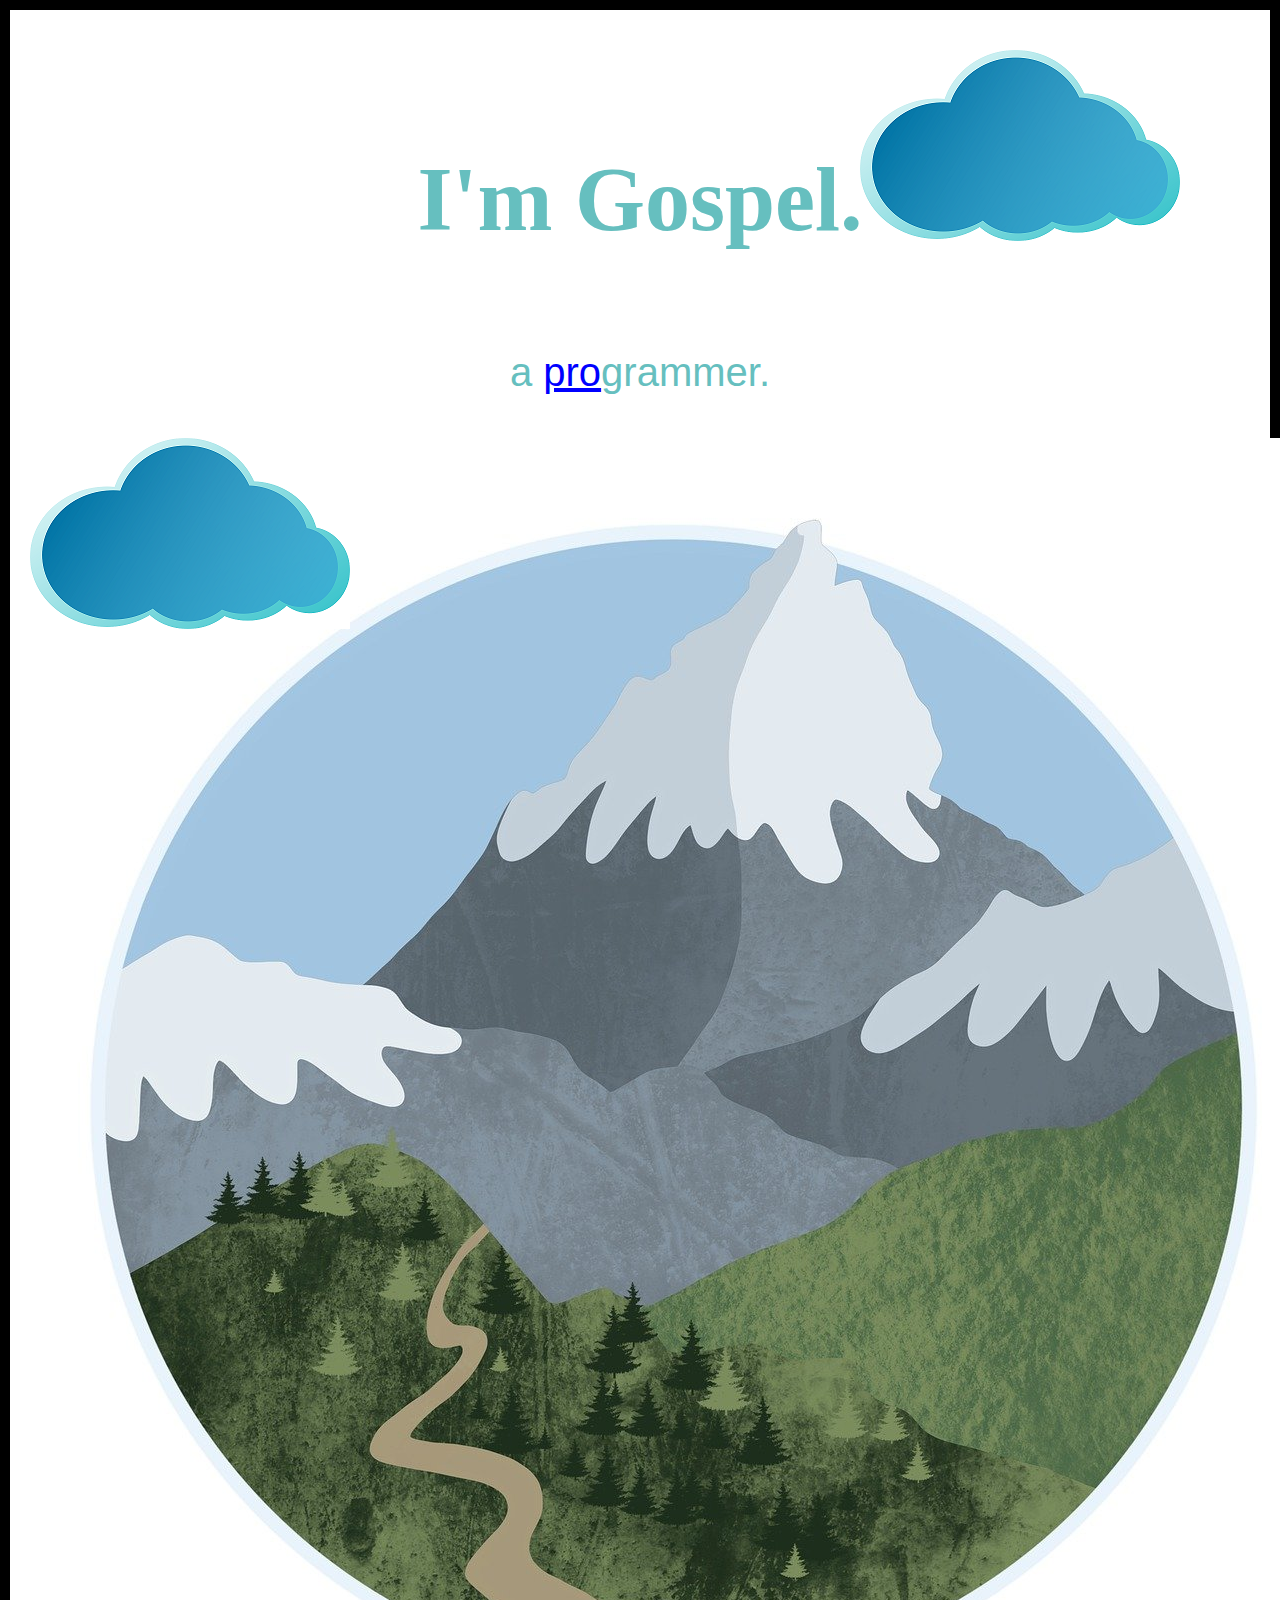
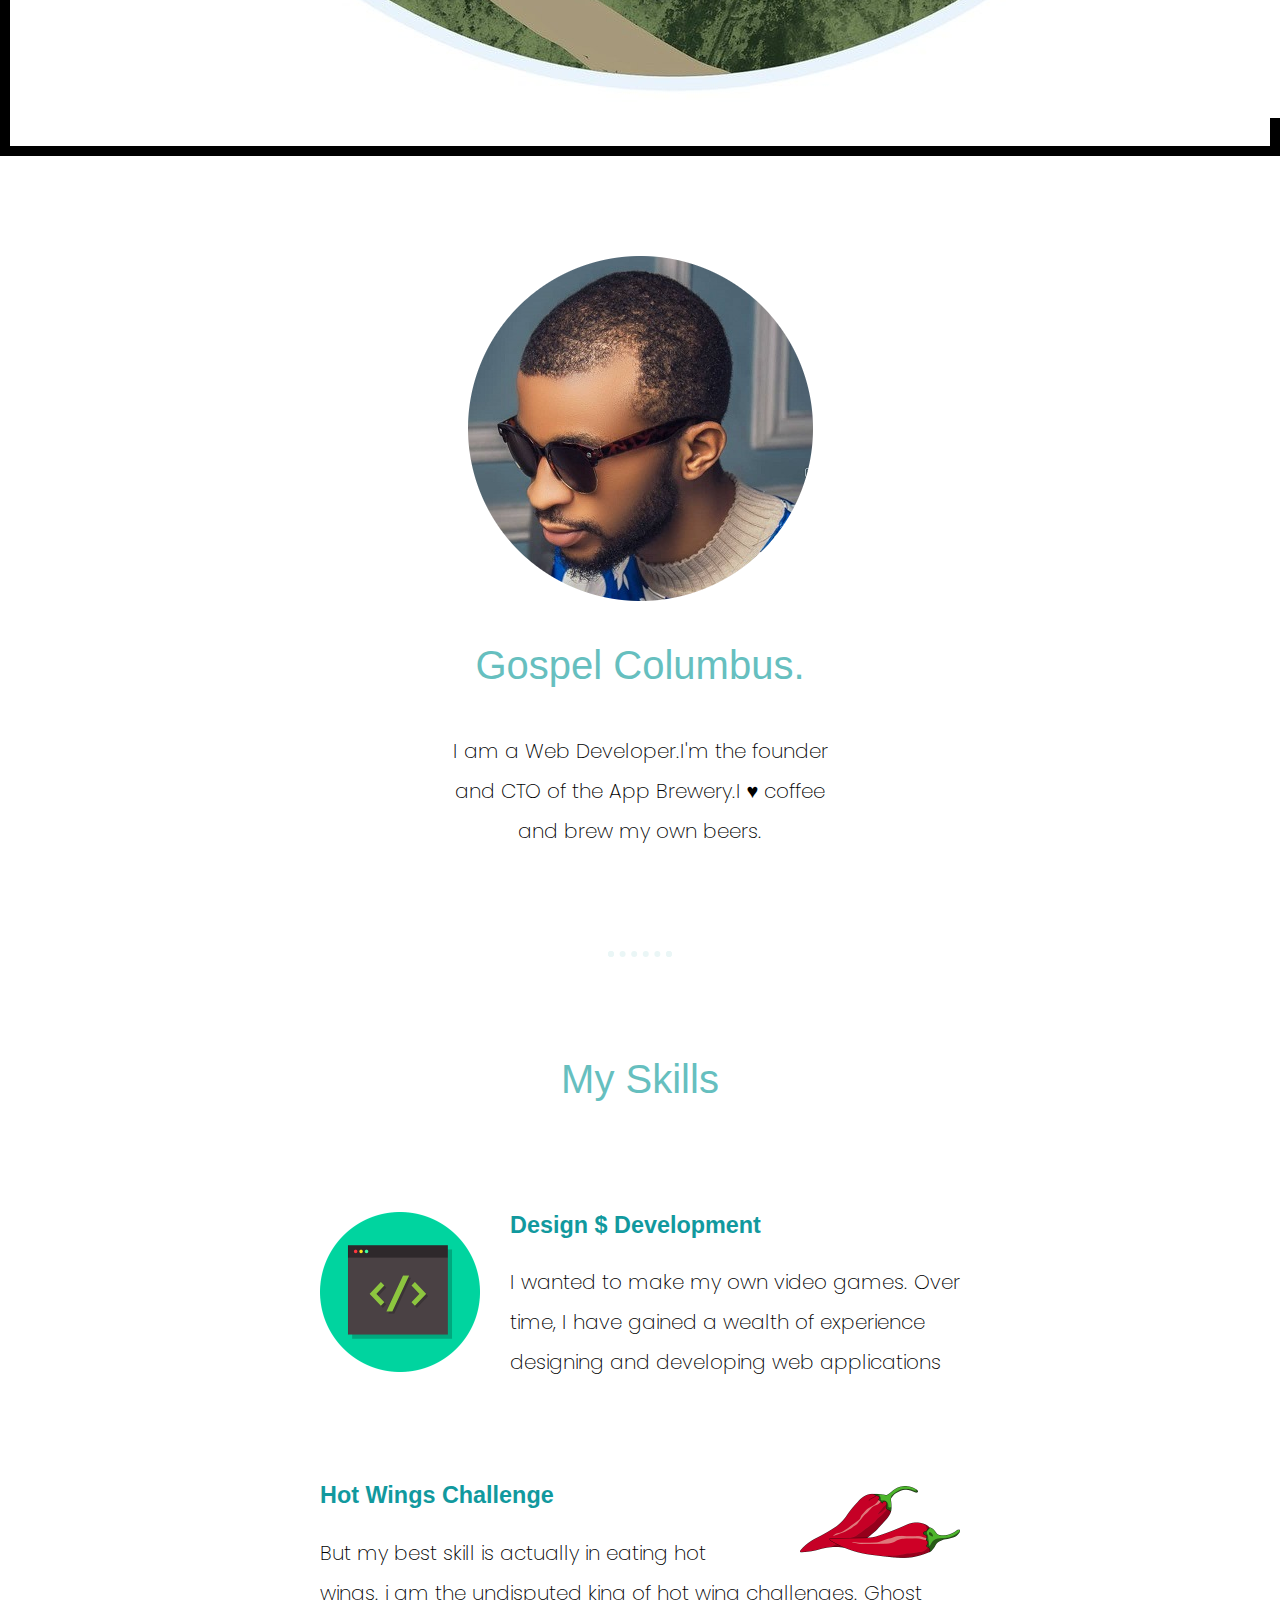
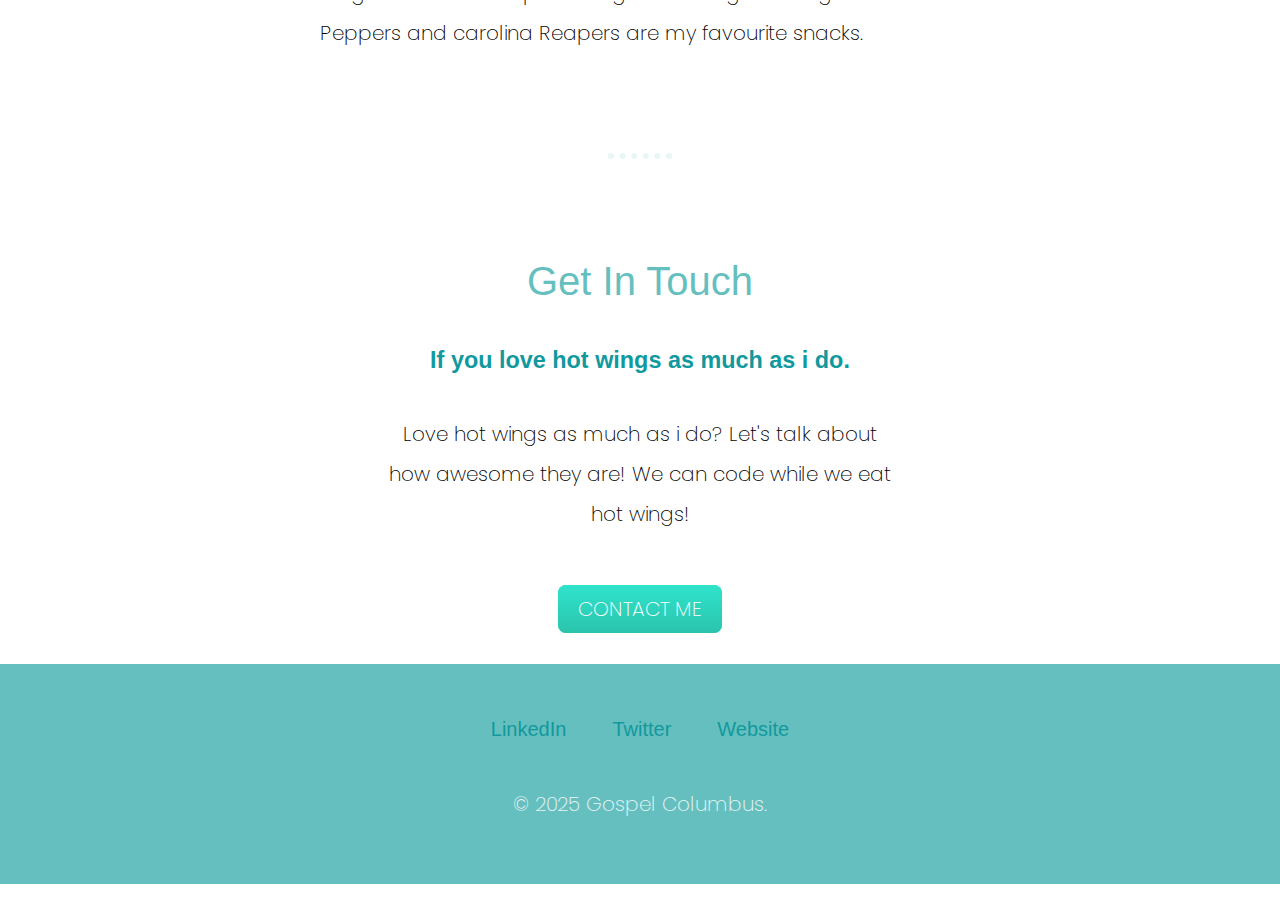
==== index.html @ f5b3e951 "commit this" ====
<!DOCTYPE html>
<html lang="en">
<head>
    <meta charset="UTF-8">
    <meta name="viewport" content="width=device-width, initial-scale=1.0">
    <title>Gospel Columbus</title>
    <link href="css/styles.css" rel="stylesheet" />
    <link rel="icon" href="favicon.ico" />
    <link rel="preconnect" href="https://fonts.googleapis.com">
    <link rel="preconnect" href="https://fonts.gstatic.com" crossorigin>
    <link href="https://fonts.googleapis.com/css2?family=Merriweather:ital,wght@0,300;0,400;0,700;0,900;1,300;1,400;1,700;1,900&family=Poppins:ital,wght@0,100;0,200;0,300;0,400;0,500;0,600;0,700;0,800;0,900;1,100;1,200;1,300;1,400;1,500;1,600;1,700;1,800;1,900&display=swap" rel="stylesheet">
    <style>
body {
    margin:0;
    text-align:center;
    font-size:20px;
    font-family: "Poppins", serif;
    font-weight: 200;
    font-style: normal;
    
    
    }
    </style>
</head>
<div>

    <div class="top-container">
        <img class="top-cloud" src="images/cloud.png" alt="cloud-img">

        <h1>I'm Gospel.</h1>
        <h2> a <span class="pro">pro</span>grammer.</h2>

        <img class="bottom-cloud" src="images/cloud.png" alt="cloud-img">
        <img src="images/mountain.jpg" alt="mountain-img">

    </div>

    <div class="middle-container">
        
    </div>


    <div class="profile">
        <img src="images/Gospel-modified.png" alt="Gospel-Profile">
        <h2>Gospel Columbus.</h2>
        <p class="intro">I am a Web Developer.I'm the founder and CTO of the App Brewery.I ♥ coffee and brew my own beers.</p>

    </div>
    <hr>


    <div class="skills">
        <h2>My Skills</h2>
        <div class="skill-row">
            <img class="code-img" src="images/code.png" alt="code-img">
            <h3>Design $ Development</h3>
            <p class="">I wanted to make my own video games. Over time, I have gained a wealth of experience designing and developing web applications</p>
        </div>
    <div class="skill-row">
        <img class="chilli-img" src="images/pepper.png" alt="chillies-img">
        <h3>Hot Wings Challenge</h3>
        <p class="">But my best skill is actually in eating hot wings. i am the undisputed king of hot wing challenges. Ghost Peppers and carolina Reapers are my favourite snacks.</p>
    </div>
</div>
    <hr>
    <div class="contact-me">
    <h2>Get In Touch</h2>
    <h3>If you love hot wings as much as i do.</h3>
    <p class="contact-message">Love hot wings as much as i do? Let's talk about how awesome they are! We can code while we eat hot wings!</p>
    <a class="btn" href="mailto:name@email.com">CONTACT ME</a>
    </div>
</div>
     

    <div class="bottom-container">
        <a class="footer-link" href="https://www.linkedin.com">LinkedIn</a>
        <a class="footer-link" href="https://twitter.com/">Twitter</a>
        <a class="footer-link" href="https://www.appbrewery.co/">Website</a>
        <p class="copyright">© 2025 Gospel Columbus.</p>
    </div>



</body>
</html>
---- css/styles.css ----
.top-container {
    background-color:white;
    border: solid 10px;
    padding:20px;
    position:relative;
    padding-top:100px;
  
}

h1 {
    color:#66BFBF;
    margin-top:0px;
    font-family: "Sacremento", cursive;
    margin-top:50px auto 0 auto;
    font-size:5.625rem;
    line-height:2;



}

h2 {
    font-family: 'Montserrat', sans-serif;
    font-size:2.5rem;
    color:#66BFBF;
    font-weight:normal;
    padding-bottom:10px;

}

h3 {

    font-family: 'Montserrat', sans-serif;
    color:#11999E;


}

p {
    line-height:2;
}


hr {
    border: dotted #EAF6F6 6px;
    border-bottom:none;
    width:4%;
    margin:100px auto;
}

a {
    color:#11999E;
    font-family: 'Montserrat', sans-serif;
    font-weight:200;
    margin:10px 20px;
    text-decoration:none;

}

a:hover {
    color:#EAF6F6;
}


.middle-container {
    margin:100px 0;
    
}


.bottom-container {

    margin:40px auto;
    background-color:#66BFBF;
    padding:50px 0 20px;
   
}

.pro {
    text-decoration:underline;
    color:blue;
    
}

.intro {
    width:30%;
    margin:auto;
}


.contact-message {
    width:40%;
    margin:40px auto 60px;
}

.copyright {
    color:#EAF6F6;
    padding:20px 0;
}

.top-cloud {
    position:absolute;
    right:90px;
    top:40px;
}

.bottom-cloud {
    position:absolute;
    left:20px;

}

.skill-row {
    width:50%;
    margin:100px auto 100px auto;
    text-align:left;

}

.code-img {
    width:25%;
    float:left;
    margin-right:30px;
}


.chilli-img {
    width:25%;
    float:right;
    margin-left:30px;
}

.btn {
    background: #30e3cb;
    background-image: -webkit-linear-gradient(top, #30e3cb, #2bc4ad);
    background-image: -moz-linear-gradient(top, #30e3cb, #2bc4ad);
    background-image: -ms-linear-gradient(top, #30e3cb, #2bc4ad);
    background-image: -o-linear-gradient(top, #30e3cb, #2bc4ad);
    background-image: linear-gradient(to bottom, #30e3cb, #2bc4ad);
    -webkit-border-radius: 8;
    -moz-border-radius: 8;
    border-radius: 8px;
    font-family: "Poppins", serif;
    color: #ffffff;
    font-size: 20px;
    padding: 10px 20px 10px 20px;
    text-decoration: none;
  }
  
  .btn:hover {
    background: #3cb0fd;
    background-image: -webkit-linear-gradient(top, #3cb0fd, #3498db);
    background-image: -moz-linear-gradient(top, #3cb0fd, #3498db);
    background-image: -ms-linear-gradient(top, #3cb0fd, #3498db);
    background-image: -o-linear-gradient(top, #3cb0fd, #3498db);
    background-image: linear-gradient(to bottom, #3cb0fd, #3498db);
    text-decoration: none;
  }
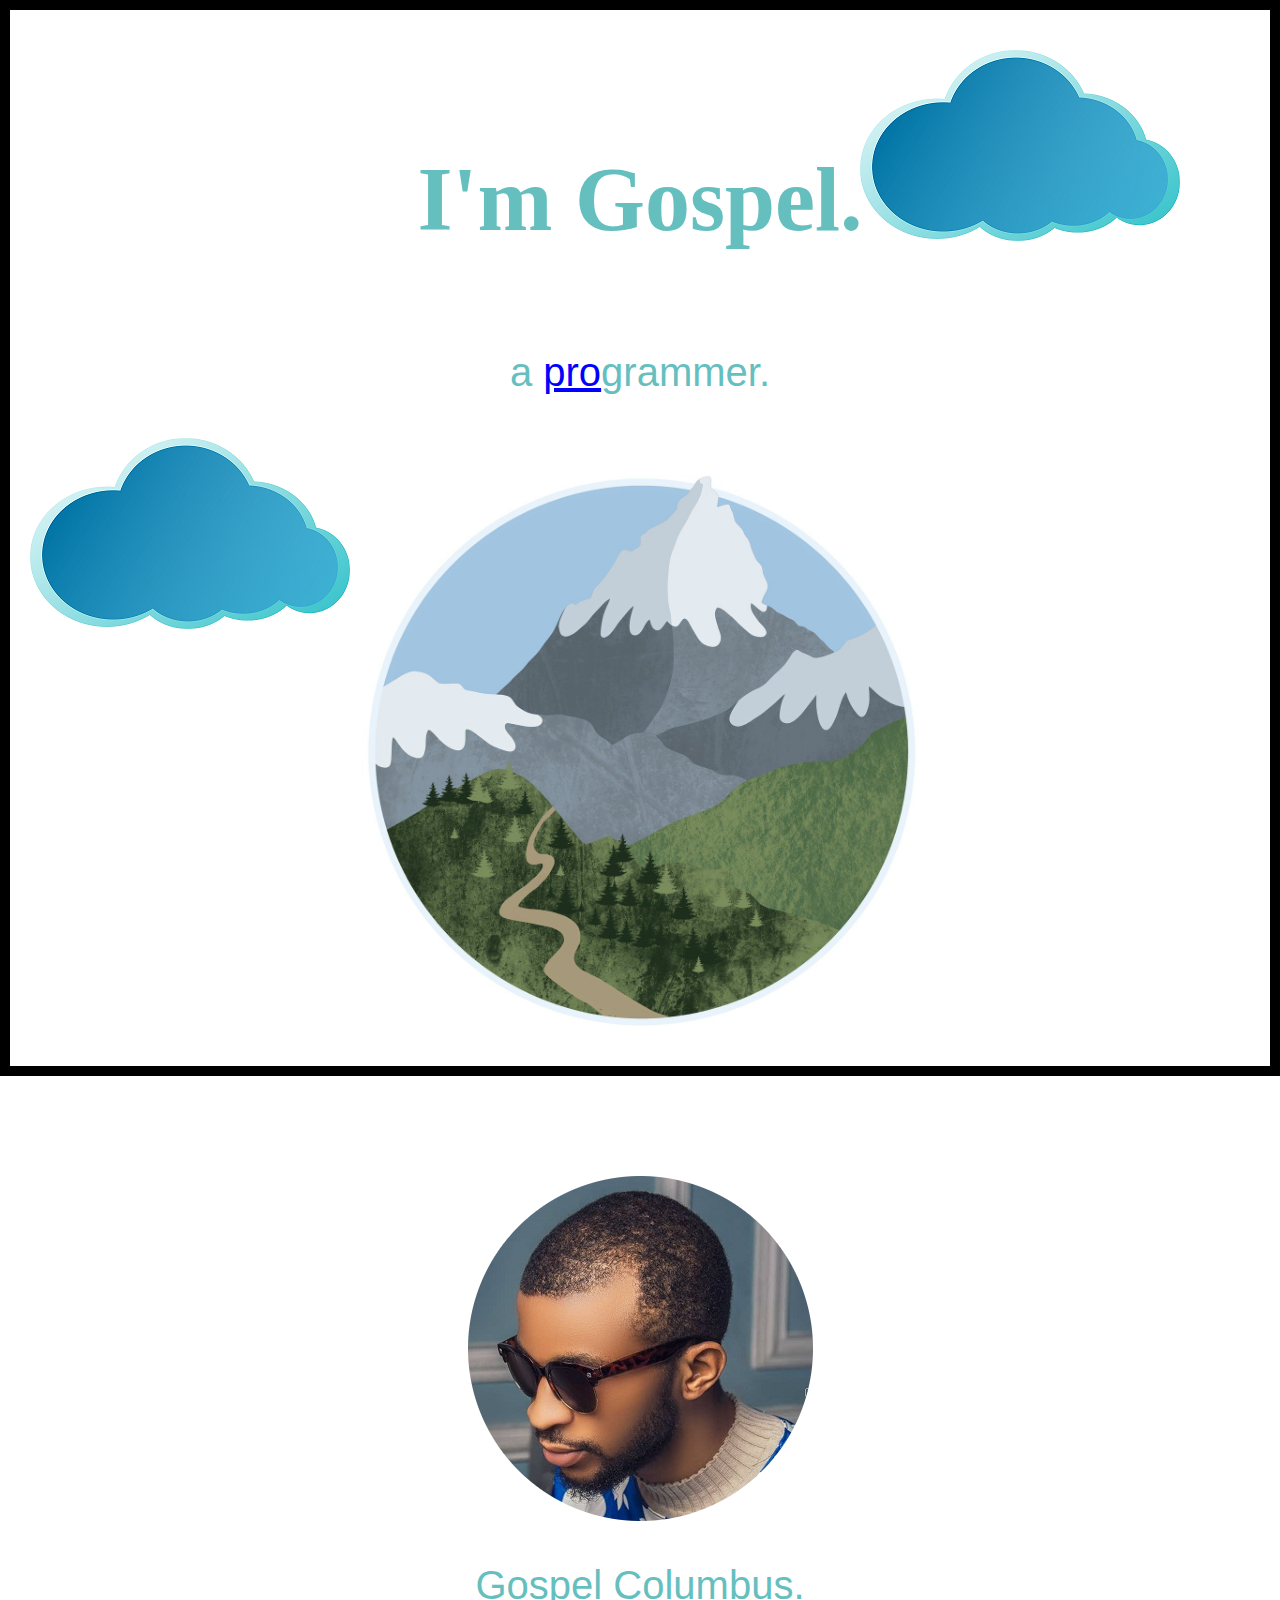
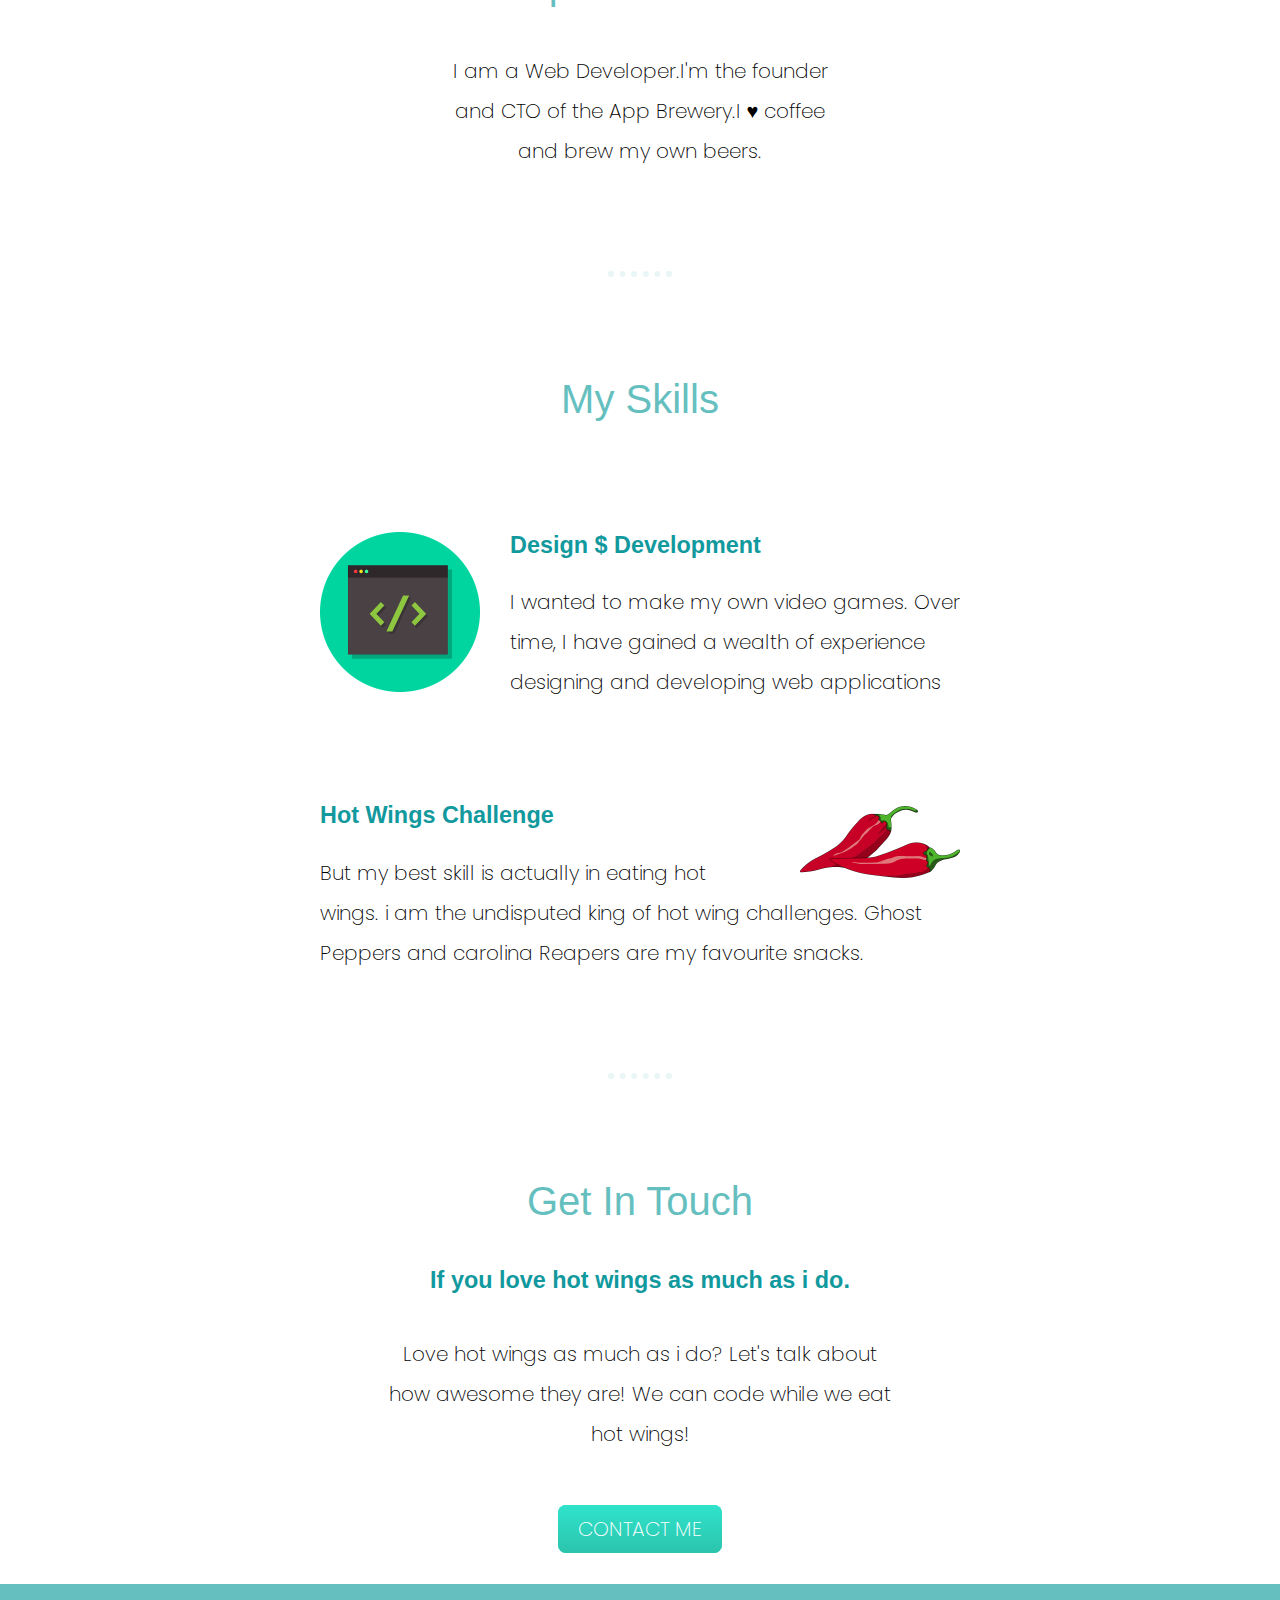
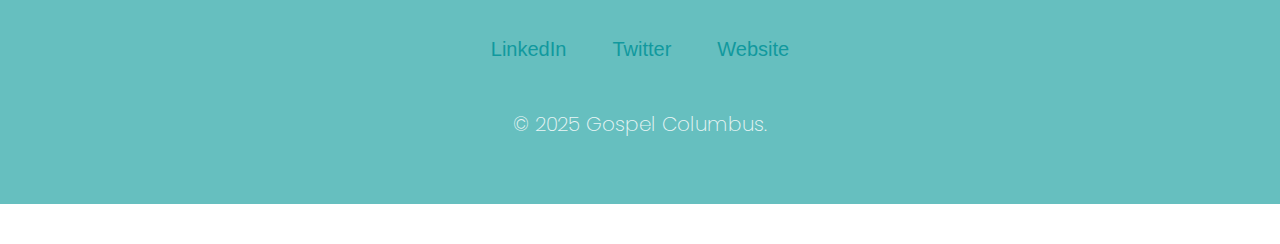
==== commit 026af513: "another files committed" ====
--- a/index.html
+++ b/index.html
@@ -31,7 +31,7 @@
         <h2> a <span class="pro">pro</span>grammer.</h2>
 
         <img class="bottom-cloud" src="images/cloud.png" alt="cloud-img">
-        <img src="images/mountain.jpg" alt="mountain-img">
+        <img class="mountain" src="images/mountain.jpg" alt="mountain-img">
 
     </div>
 
--- a/css/styles.css
+++ b/css/styles.css
@@ -132,6 +132,12 @@
     margin-left:30px;
 }
 
+
+.mountain {
+    width:600px;
+    height:600px;
+}
+
 .btn {
     background: #30e3cb;
     background-image: -webkit-linear-gradient(top, #30e3cb, #2bc4ad);
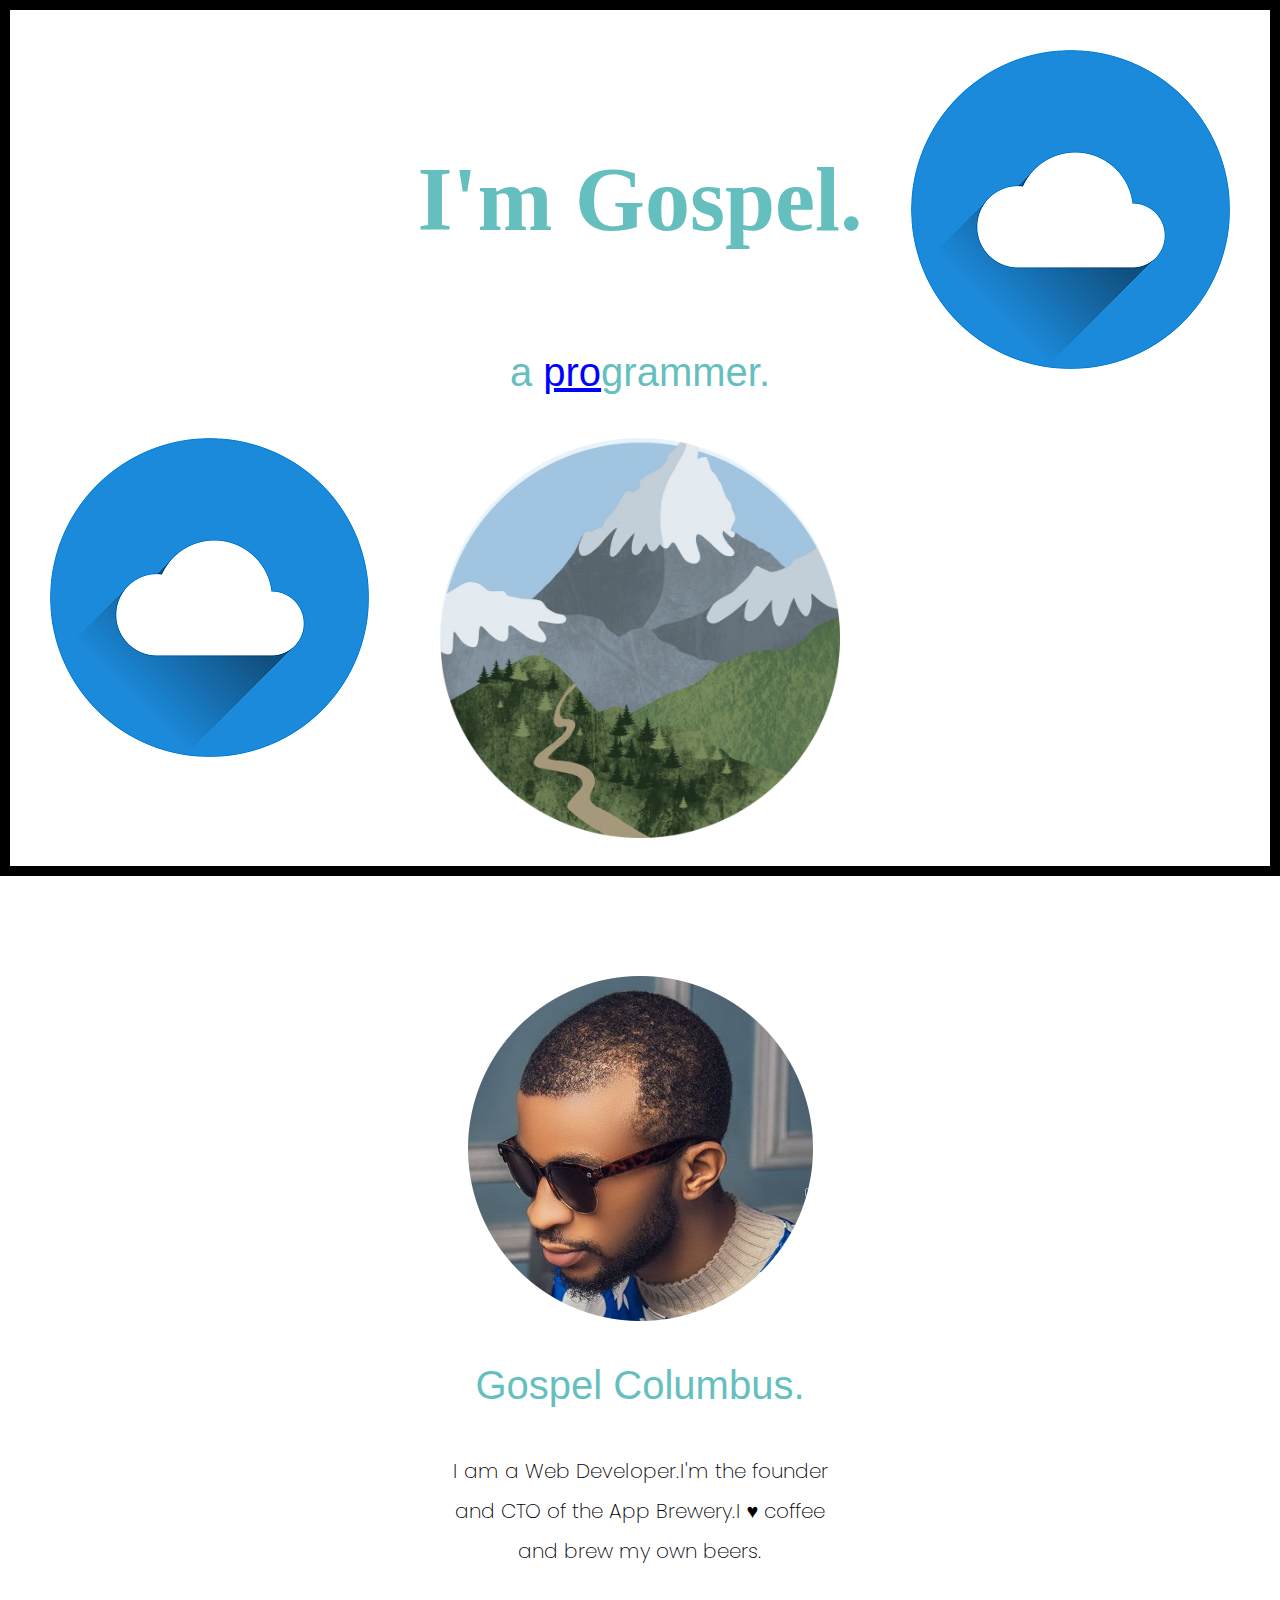
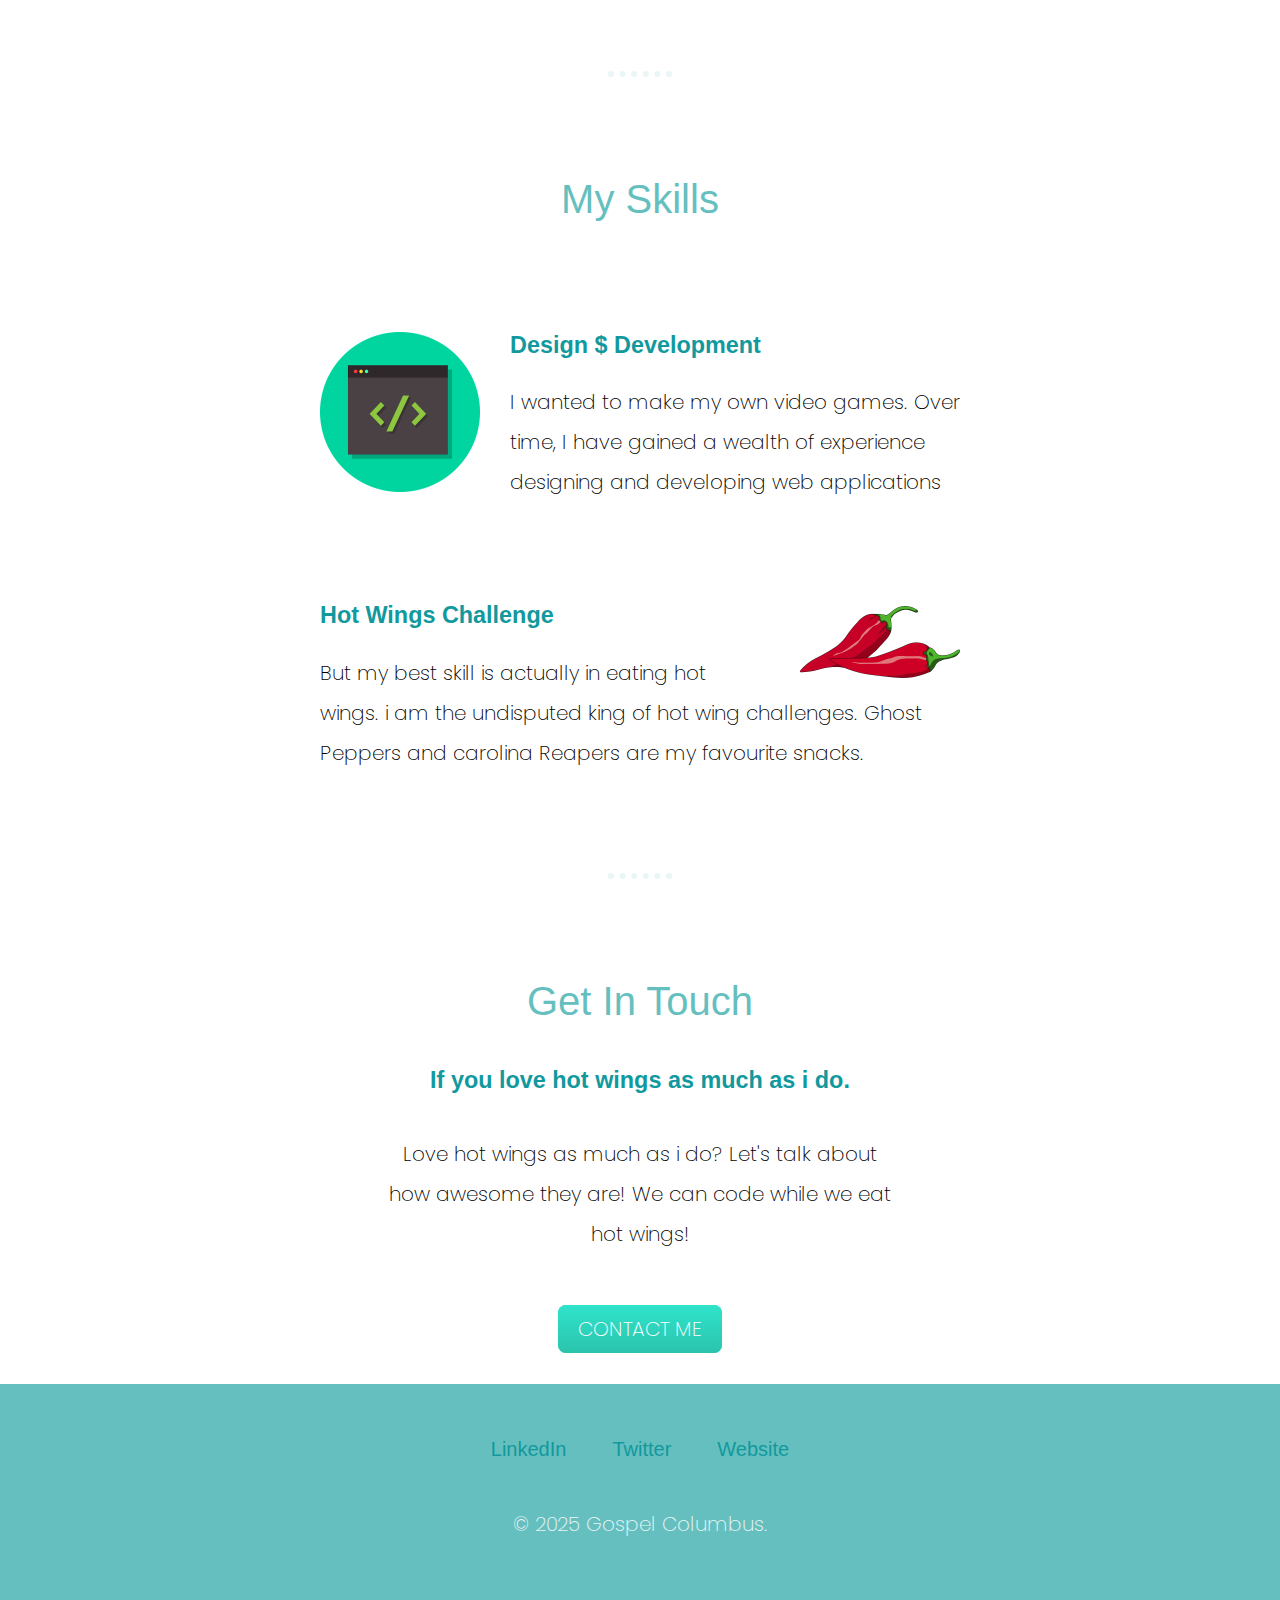
==== commit ef6304cc: "commit this files o" ====
--- a/index.html
+++ b/index.html
@@ -25,13 +25,13 @@
 <div>
 
     <div class="top-container">
-        <img class="top-cloud" src="images/cloud.png" alt="cloud-img">
+        <img class="top-cloud" src="images/cloud-modified.png" alt="cloud-img">
 
         <h1>I'm Gospel.</h1>
         <h2> a <span class="pro">pro</span>grammer.</h2>
 
-        <img class="bottom-cloud" src="images/cloud.png" alt="cloud-img">
-        <img class="mountain" src="images/mountain.jpg" alt="mountain-img">
+        <img class="bottom-cloud" src="images/cloud-modified.png" alt="cloud-img">
+        <img class="mountain" src="images/mountain-modified.png" alt="mountain-img">
 
     </div>
 
--- a/css/styles.css
+++ b/css/styles.css
@@ -102,13 +102,14 @@
 
 .top-cloud {
     position:absolute;
-    right:90px;
+    right:40px;
     top:40px;
 }
 
 .bottom-cloud {
     position:absolute;
-    left:20px;
+    left:40px;
+    margin-top:0;
 
 }
 
@@ -134,8 +135,8 @@
 
 
 .mountain {
-    width:600px;
-    height:600px;
+    width:400px;
+    height:400px;
 }
 
 .btn {
